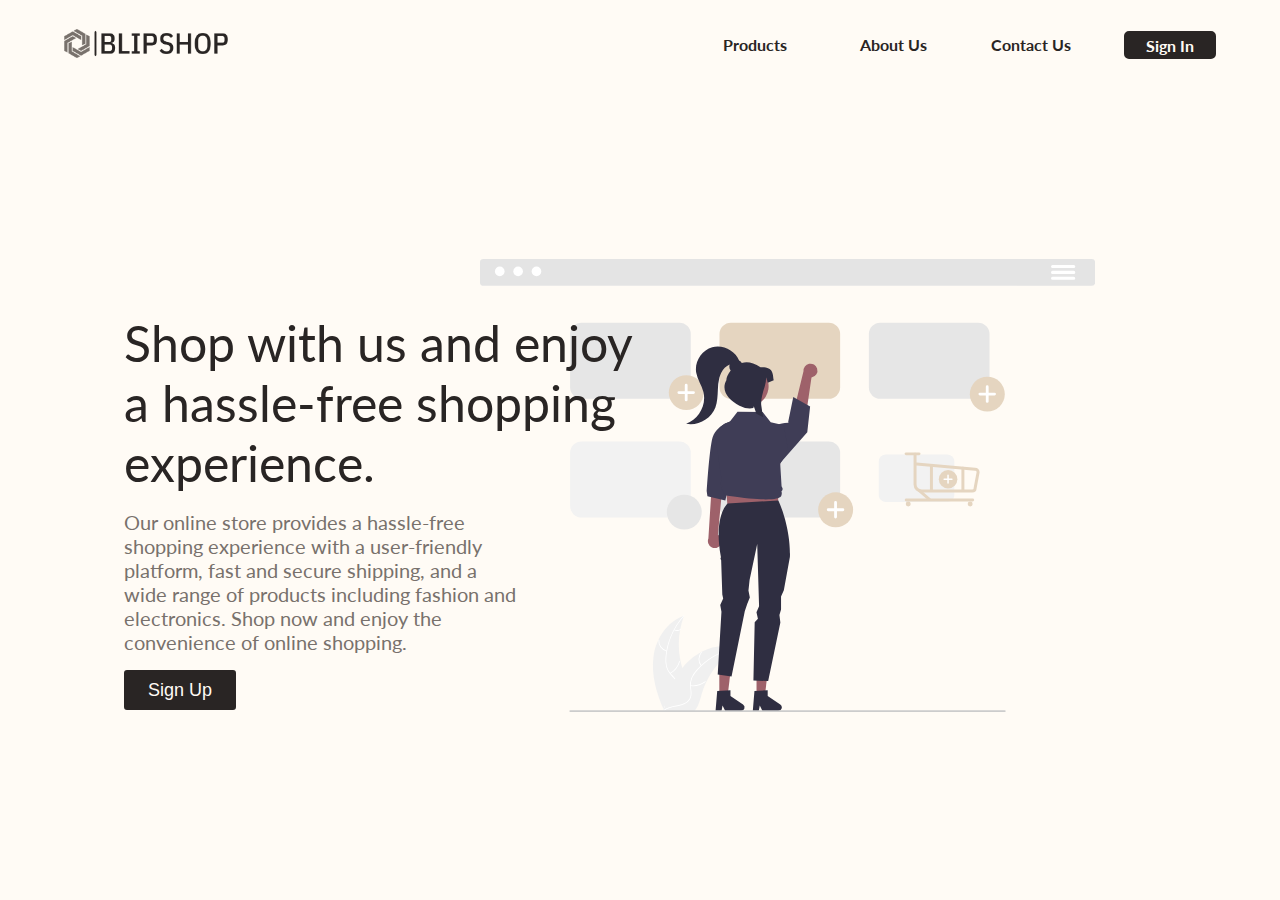
==== index.html @ b5371b64 "Update index.html" ====
<!DOCTYPE html>
<html lang="en">
<head>
    <meta charset="UTF-8">
    <meta http-equiv="X-UA-Compatible" content="IE=edge">
    <meta name="viewport" content="width=device-width, initial-scale=1.0">
    <link rel="stylesheet" href="style.css">
    <link rel="preconnect" href="https://fonts.googleapis.com">
    <link rel="preconnect" href="https://fonts.gstatic.com" crossorigin>
    <link href="https://fonts.googleapis.com/css2?family=Lato&display=swap" rel="stylesheet">
    <link rel="shortcut icon" href="Image/favicon.png" type="image/x-icon">
    <title>BlipShop</title>
</head>
<body>
    <svg class="bg-image" xmlns="http://www.w3.org/2000/svg" data-name="Layer 1" width="803.05238" height="591.37509" viewBox="0 0 803.05238 591.37509" xmlns:xlink="http://www.w3.org/1999/xlink"><path d="M997.07789,189.37527H202.92213a4.45318,4.45318,0,0,1-4.44832-4.44831v-26.1662a4.45318,4.45318,0,0,1,4.44832-4.44831H997.07789a4.45317,4.45317,0,0,1,4.4483,4.44831V184.927A4.45318,4.45318,0,0,1,997.07789,189.37527Z" transform="translate(-198.47381 -154.31245)" fill="#e4e4e4"/><circle id="a35e044f-57c7-4e60-ba2c-0b63f07d3a91" data-name="a7a88a4d-66b2-4c09-a29b-e65e87e57a01" cx="25.81549" cy="16.25512" r="6.3155" fill="#fff"/><circle id="b8ca9947-3ca9-4995-aa34-7c8526cbf832" data-name="ecd091ab-fa27-42b2-b94f-bd1073aab054" cx="49.78705" cy="16.25512" r="6.3155" fill="#fff"/><circle id="a31b64b8-966e-40be-99c3-e775622dac5b" data-name="a332723e-32dc-4e13-8ae5-d2643a7feb7f" cx="73.75972" cy="16.25512" r="6.3155" fill="#fff"/><path d="M973.59083,166.2207H945.9867a2.04475,2.04475,0,0,1,0-4.08949h27.60413a2.04475,2.04475,0,0,1,.00769,4.08949Z" transform="translate(-198.47381 -154.31245)" fill="#fff"/><path d="M973.59083,173.88852H945.9867a2.04475,2.04475,0,0,1,0-4.08949h27.60413a2.04475,2.04475,0,0,1,.00769,4.08949Z" transform="translate(-198.47381 -154.31245)" fill="#fff"/><path d="M973.59083,181.55634H945.9867a2.04475,2.04475,0,0,1,0-4.0895h27.60413a2.04475,2.04475,0,0,1,.00769,4.0895Z" transform="translate(-198.47381 -154.31245)" fill="#fff"/><path d="M424.91688,674.27641c2.92224-23.4981,17.48511-46.65063,39.89523-54.29754a109.09788,109.09788,0,0,0,.0054,74.90374c3.44358,9.31476,8.24353,19.31641,5.0044,28.70429-2.01535,5.84137-6.94565,10.31055-12.4567,13.105-5.51141,2.79443-11.6279,4.12634-17.66788,5.43158l-1.18869.98315C428.9203,721.45561,421.99464,697.77458,424.91688,674.27641Z" transform="translate(-198.47381 -154.31245)" fill="#f0f0f0"/><path d="M465.03449,620.4232a93.25009,93.25009,0,0,0-23.18185,52.4812,40.15631,40.15631,0,0,0,.45679,12.57361,23.03162,23.03162,0,0,0,5.72827,10.68256c2.58185,2.83667,5.5513,5.43933,7.39865,8.85425a14.10232,14.10232,0,0,1,.689,11.51263c-1.631,4.678-4.84564,8.491-8.11886,12.11054-3.63428,4.01879-7.47284,8.13549-9.0177,13.46337-.1872.64557-1.17789.31739-.991-.32721,2.68777-9.26959,11.68607-14.53485,15.97736-22.88385,2.00238-3.89581,2.84286-8.41864.96566-12.531-1.64154-3.59613-4.70135-6.28259-7.34039-9.1322a24.57672,24.57672,0,0,1-5.9902-10.23658,37.12347,37.12347,0,0,1-.93851-12.50964,90.469,90.469,0,0,1,6.60736-27.49286A94.90381,94.90381,0,0,1,464.344,619.64061c.44623-.4997,1.13385.28632.69055.78271Z" transform="translate(-198.47381 -154.31245)" fill="#fff"/><path d="M442.13355,666.58873A13.99051,13.99051,0,0,1,431.484,651.93315a.52227.52227,0,0,1,1.0426.05206,12.95492,12.95492,0,0,0,9.93414,13.61249C443.11408,665.753,442.78315,666.74315,442.13355,666.58873Z" transform="translate(-198.47381 -154.31245)" fill="#fff"/><path d="M446.53916,694.89464a26.96549,26.96549,0,0,0,12.04175-15.53015c.18945-.64484,1.18024-.3169.991.32721a28.04826,28.04826,0,0,1-12.56339,16.13507C446.42982,696.17,445.9636,695.23607,446.53916,694.89464Z" transform="translate(-198.47381 -154.31245)" fill="#fff"/><path d="M452.33448,637.95433a7.91916,7.91916,0,0,0,7.50482-.381c.57407-.35046,1.03971.584.46936.93213a8.87421,8.87421,0,0,1-8.30139.43988.53934.53934,0,0,1-.33191-.65912A.52444.52444,0,0,1,452.33448,637.95433Z" transform="translate(-198.47381 -154.31245)" fill="#fff"/><path d="M533.12128,661.94939c-.35223.229-.70446.458-1.05712.69586a104.2919,104.2919,0,0,0-13.335,10.411c-.326.29071-.652.59015-.969.88965a109.94776,109.94776,0,0,0-23.87842,32.68658,106.77244,106.77244,0,0,0-5.84863,15.13214c-2.15814,7.16095-3.92835,15.09687-8.20032,20.95423a18.31835,18.31835,0,0,1-1.427,1.76159H439.80021c-.08774-.044-.1759-.07928-.26407-.12335l-1.54141.0705c.06192-.273.132-.55493.194-.82794.03528-.15857.07913-.31708.11441-.47565.02624-.10571.05289-.21143.07052-.30829.00861-.03522.01764-.07043.02625-.09686.01764-.09687.04431-.185.06192-.27307q.58122-2.365,1.19778-4.72992c0-.00885,0-.00885.00861-.01764a156.9946,156.9946,0,0,1,13.212-34.686c.17633-.32586.35223-.66058.5462-.98651a101.88533,101.88533,0,0,1,9.15164-13.88147,90.0712,90.0712,0,0,1,5.99832-6.86145,74.90082,74.90082,0,0,1,18.74329-14.04c13.84637-7.31067,29.87671-10.11157,44.67444-5.64593C532.37254,661.71165,532.74284,661.8261,533.12128,661.94939Z" transform="translate(-198.47381 -154.31245)" fill="#f0f0f0"/><path d="M533.03452,662.43938A93.24986,93.24986,0,0,0,482.9278,690.3856a40.1569,40.1569,0,0,0-7.20544,10.31434,23.03161,23.03161,0,0,0-1.858,11.97827c.35357,3.81939,1.15756,7.68524.57657,11.52411a14.10252,14.10252,0,0,1-6.38129,9.607c-4.11878,2.75317-8.98114,3.86218-13.77384,4.7815-5.32138,1.02069-10.86477,1.99658-15.306,5.32049-.53812.40271-1.13157-.45581-.59427-.85791,7.727-5.783,18.08166-4.56946,26.53466-8.652,3.94434-1.905,7.33847-5.01019,8.31559-9.424.85443-3.85962.02877-7.84686-.36267-11.711a24.57678,24.57678,0,0,1,1.38028-11.77984,37.12469,37.12469,0,0,1,6.78231-10.55329,90.47,90.47,0,0,1,21.82822-17.97345,94.90373,94.90373,0,0,1,30.09042-11.56115c.65714-.13031.73294.91125.08011,1.04071Z" transform="translate(-198.47381 -154.31245)" fill="#fff"/><path d="M486.95457,685.512a13.99047,13.99047,0,0,1,.32061-18.1134c.44547-.50245,1.24717.16619.80109.66931a12.95487,12.95487,0,0,0-.26379,16.84985C488.24061,685.43517,487.38026,686.02647,486.95457,685.512Z" transform="translate(-198.47381 -154.31245)" fill="#fff"/><path d="M473.43006,710.76518a26.96573,26.96573,0,0,0,18.96488-5.15c.53952-.40082,1.13311.45758.59426.85791a28.04838,28.04838,0,0,1-19.74557,5.319C472.5749,711.7177,472.765,710.69127,473.43006,710.76518Z" transform="translate(-198.47381 -154.31245)" fill="#fff"/><path d="M512.3393,668.7907a7.91928,7.91928,0,0,0,6.22156,4.21423c.66934.06579.47855,1.09222-.18643,1.02685a8.87419,8.87419,0,0,1-6.893-4.64679.53933.53933,0,0,1,.13181-.72607.52444.52444,0,0,1,.7261.13184Z" transform="translate(-198.47381 -154.31245)" fill="#fff"/><path d="M458.76688,336.75688H331.0413a14.90431,14.90431,0,0,1-14.88721-14.88769V252.30374A14.90346,14.90346,0,0,1,331.0413,237.417H458.76688a14.90347,14.90347,0,0,1,14.88721,14.88672v69.56543A14.90431,14.90431,0,0,1,458.76688,336.75688Z" transform="translate(-198.47381 -154.31245)" fill="#e6e6e6"/><path d="M653.76688,336.75688H526.0413a14.90431,14.90431,0,0,1-14.88721-14.88769V252.30374A14.90346,14.90346,0,0,1,526.0413,237.417H653.76688a14.90345,14.90345,0,0,1,14.88721,14.88672v69.56543A14.90433,14.90433,0,0,1,653.76688,336.75688Z" transform="translate(-198.47381 -154.31245)" fill="#e5d5c0"/><path d="M848.76688,336.75688H721.0413a14.90431,14.90431,0,0,1-14.88721-14.88769V252.30374A14.90346,14.90346,0,0,1,721.0413,237.417H848.76688a14.90345,14.90345,0,0,1,14.88721,14.88672v69.56543A14.90433,14.90433,0,0,1,848.76688,336.75688Z" transform="translate(-198.47381 -154.31245)" fill="#e6e6e6"/><path d="M458.76688,491.75688H331.0413a14.90431,14.90431,0,0,1-14.88721-14.88769V407.30376A14.90349,14.90349,0,0,1,331.0413,392.417H458.76688a14.90348,14.90348,0,0,1,14.88721,14.88672v69.56543A14.90431,14.90431,0,0,1,458.76688,491.75688Z" transform="translate(-198.47381 -154.31245)" fill="#f2f2f2"/><path d="M653.76688,491.75688H526.0413a14.90431,14.90431,0,0,1-14.88721-14.88769V407.30376A14.90349,14.90349,0,0,1,526.0413,392.417H653.76688a14.90346,14.90346,0,0,1,14.88721,14.88672v69.56543A14.90433,14.90433,0,0,1,653.76688,491.75688Z" transform="translate(-198.47381 -154.31245)" fill="#e6e6e6"/><g id="e3e4f7c8-e232-44d3-85d4-7e764218aef0" data-name="aa405d94-515b-444f-88dd-2c52df39214d"><circle id="fcc64bf3-a6e1-406f-af2a-c5c9529d985b" data-name="ede3a9f0-5e02-4455-ac7e-751a5f8c3692" cx="464.31155" cy="327.43306" r="22.81223" fill="#e5d5c0"/><path id="a515bf60-7ad9-4961-925b-281b4504c434-116" data-name="ba039ca8-d148-45ed-9781-bacb7304e881" d="M672.25828,479.82985h-7.75611v-7.75613a1.82507,1.82507,0,0,0-1.82507-1.82511h0a1.82508,1.82508,0,0,0-1.82507,1.82511v7.75613h-7.75611a1.82507,1.82507,0,0,0-1.82507,1.8251h0a1.82508,1.82508,0,0,0,1.82507,1.82511h7.75617v7.75613a1.82507,1.82507,0,0,0,1.82507,1.8251h0a1.82508,1.82508,0,0,0,1.82508-1.82507V483.48h7.756a1.82508,1.82508,0,0,0,1.82507-1.82511h0a1.82507,1.82507,0,0,0-1.82507-1.8251h0Z" transform="translate(-198.47381 -154.31245)" fill="#fff"/></g><g id="e103fff6-fe82-4519-942e-bf1bf1b0aca3" data-name="bbf41f8a-587e-4352-8304-6d86282586e3"><circle id="add300b1-303e-47da-8a54-54886e1d1e76" data-name="e4c91425-bc08-43ed-9b2d-9a6452dd6ab0" cx="662.31155" cy="176.43306" r="22.81224" fill="#e5d5c0"/><path id="ac71a829-1528-4702-ba68-9cb7b8b12af7-117" data-name="b08e8960-896e-4763-a2dc-6c3da3e5d175" d="M870.25828,328.82985h-7.75611v-7.75613a1.82507,1.82507,0,0,0-1.82507-1.82511h0a1.82508,1.82508,0,0,0-1.82507,1.82511v7.75613h-7.75611a1.82507,1.82507,0,0,0-1.82507,1.8251h0a1.82508,1.82508,0,0,0,1.82507,1.82511h7.75617v7.75613a1.82507,1.82507,0,0,0,1.82507,1.8251h0a1.82508,1.82508,0,0,0,1.82508-1.82507V332.48h7.756a1.82508,1.82508,0,0,0,1.82507-1.82511h0a1.82507,1.82507,0,0,0-1.82507-1.8251h0Z" transform="translate(-198.47381 -154.31245)" fill="#fff"/></g><g id="eec1f109-4866-4d4c-80db-d160015753dd" data-name="b77ad267-181d-433f-b31f-af61e58bf4a6"><circle id="ad2802dd-75a3-400f-a980-dd7e255328e3" data-name="e8aef769-5476-47e9-8295-ae809767f9aa" cx="269.31155" cy="174.43306" r="22.81223" fill="#e5d5c0"/><path id="a152d324-d2c4-475a-92fe-001d0469b5e0-118" data-name="efbebd4e-dbd2-4103-8d2c-f0ca8346a3bf" d="M477.25828,326.82985h-7.75614v-7.75613a1.82509,1.82509,0,0,0-1.82507-1.82511h0a1.8251,1.8251,0,0,0-1.8251,1.82511h0v7.75613h-7.75614a1.8251,1.8251,0,0,0-1.8251,1.8251h0a1.8251,1.8251,0,0,0,1.82507,1.82511h7.75614v7.75613a1.82509,1.82509,0,0,0,1.8251,1.8251h0a1.82508,1.82508,0,0,0,1.8251-1.82507V330.48h7.75614a1.8251,1.8251,0,0,0,1.8251-1.82511h0a1.8251,1.8251,0,0,0-1.8251-1.8251h0Z" transform="translate(-198.47381 -154.31245)" fill="#fff"/></g><path d="M638.57566,297.23225a9.06978,9.06978,0,0,1-7.3208,11.82447l-10.54828,72.00079-17.303-8.451,17.40372-71.8703a9.11882,9.11882,0,0,1,17.76831-3.504Z" transform="translate(-198.47381 -154.31245)" fill="#9e616a"/><path d="M512.5893,527.83214a9.06961,9.06961,0,0,0-3.492-13.46173l7.11621-76.58634-14.90473,7.63986-4.654,73.80091a9.11882,9.11882,0,0,0,15.93442,8.6073Z" transform="translate(-198.47381 -154.31245)" fill="#9e616a"/><polygon points="324.298 334.784 388.259 332.324 391.949 265.903 318.148 265.903 324.298 334.784" fill="#9e616a"/><polygon points="312.427 569.355 323.357 569.354 328.556 527.197 312.425 527.197 312.427 569.355" fill="#9e616a"/><path d="M508.18961,718.27562l17.27774-1.03125v7.40253l16.42643,11.34466a4.6239,4.6239,0,0,1-2.62748,8.429H518.69651l-3.5455-7.32221-1.38434,7.32221h-7.75561Z" transform="translate(-198.47381 -154.31245)" fill="#2f2e41"/><polygon points="361.041 569.355 371.971 569.354 377.17 527.197 361.039 527.197 361.041 569.355" fill="#9e616a"/><path d="M521.88435,473.5041s-19.13755,15.45038-8.76307,70.62845c-1.5798.1883.20908,3.30231.20908,3.30231l1.497,44.95953,1.15683,5.1529-3.84607,8.31463,1.58551,9.034-4.888,81.9917,18.05719,2.33508L544.173,614.07915l3.2909-9.57257,3.3009-8.39075-1.78055-8.94769,1.46033-13.88788,9.96188-46.829,2.43869,81.21808-3.403,7.75378,1.89376,8.5116-4.219,4.51819-1.66748,75.98993,19.25439.90063,15.9311-76.60315-1.23529-9.77545,2.1195-7.22791V594.85387l3.63025-7.96808,7.914-43.44751s2.38742-33.95831-15.03183-73.91895Z" transform="translate(-198.47381 -154.31245)" fill="#2f2e41"/><path d="M529.68385,365.01326s-24.17157,4.78046-28.33655,25.39468-6.84455,67.26288-6.84455,67.26288l.91214,6.49622,23.38169,5.42178,14.92358-65.36273Z" transform="translate(-198.47381 -154.31245)" fill="#3f3d56"/><path d="M584.84711,371.97145s2.45014-3.43347,16.17112-3.963c.56491-.02179-.13456-1.14252-.13456-1.14252l6.59879-32.25272,21.9906,12.17527-3.7121,33.813L589.6254,421.70213Z" transform="translate(-198.47381 -154.31245)" fill="#3f3d56"/><path d="M571.13981,468.12233c-10.3526.00079-25.936-1.14172-49.39554-4.62451a7.165,7.165,0,0,1-6.01373-5.99893,5.42418,5.42418,0,0,1-.91135-6.16007l.02179-.04278-.53155-.6265a5.80077,5.80077,0,0,1-.38681-7.01147l-7.2652-51.97477a21.89569,21.89569,0,0,1,15.22772-24.02145l2.682-.83508,10.14248-13.26648.2.00232,32.5607.4335,10.56662,13.41824,17.08081,4.02756.04438.26,3.96609,22.914c2.06241,11.91773-2.66794,16.606-8.70578,27.0863l1.77213,29.43436.804,1.46082a3.95918,3.95918,0,0,1-.94793,4.96774,7.71178,7.71178,0,0,1,.10507,4.7724l-.41794,1.38065c.00079.0397-.11054.60083-1.01254,1.2857C589.09928,466.23891,584.4304,468.12233,571.13981,468.12233Z" transform="translate(-198.47381 -154.31245)" fill="#3f3d56"/><path d="M556.80378,718.27562l17.27774-1.03125v7.40253l16.42642,11.34466a4.6239,4.6239,0,0,1-2.62747,8.429H567.31068l-3.54551-7.32221-1.38433,7.32221h-7.75565Z" transform="translate(-198.47381 -154.31245)" fill="#2f2e41"/><circle cx="549.75371" cy="320.56323" r="25.52654" transform="matrix(0.16018, -0.98709, 0.98709, 0.16018, -53.20484, 657.55723)" fill="#9e616a"/><path d="M564.67988,295.61836c-9.35593-6.43451-17.59488-7.41464-24.36267-5.58966a8.89677,8.89677,0,0,0-3.55887-3.16012c-5.27838-13.30008-21.34168-21.28745-35.127-17.40467-13.87448,3.9079-23.44757,19.27674-20.83691,33.45273,1.61789,8.787,7.14792,16.39591,9.37222,25.04932,4.30573,16.75143-6.19781,35.94018-22.62927,41.34,15.55756,3.12384,32.68268-6.37912,38.264-21.23346,2.71084-7.215,2.87433-15.09237,3.219-22.79211a75.56441,75.56441,0,0,1,1.9426-15.783,33.72225,33.72225,0,0,1,2.51172-6.72034A22.99686,22.99686,0,0,1,524.4806,292.0992a8.778,8.778,0,0,0,1.28183,7.90252c-3.6485,4.57053-5.63455,9.51328-5.63455,12.47333-7.57935,13.8526,3.25924,25.75144,17.11218,33.3306a28.38088,28.38088,0,0,0,18.13275,3.16122l.57956-2.474.78522,2.22855,2.62121,7.47122q4.5358,2.19425,8.993,4.81055c-1.12893-5.30145-2.04214-10.59311-2.67059-15.767-.87006-7.04193,2.16293-17.52557,4.3508-23.90094a37.632,37.632,0,0,0,2.06033-12.2128v-.18173l2.13034,6.8428,7.75577-3.3085C580.53559,304.1989,581.97852,294.80348,564.67988,295.61836Z" transform="translate(-198.47381 -154.31245)" fill="#2f2e41"/><path d="M883.647,745.68755H316.353a1.19069,1.19069,0,0,1,0-2.38135H883.647a1.19069,1.19069,0,0,1,0,2.38135Z" transform="translate(-198.47381 -154.31245)" fill="#ccc"/><circle id="aeef577c-289f-4c95-850d-f6939249b5af" data-name="e4c91425-bc08-43ed-9b2d-9a6452dd6ab0" cx="266.70383" cy="330.43084" r="22.81224" fill="#e6e6e6"/><path d="M808.41264,471.63265H728.39982a9.33671,9.33671,0,0,1-9.326-9.3263V418.72756a9.33618,9.33618,0,0,1,9.326-9.3257h80.01282a9.33618,9.33618,0,0,1,9.326,9.32568v43.57879A9.33671,9.33671,0,0,1,808.41264,471.63265Z" transform="translate(-198.47381 -154.31245)" fill="#f2f2f2"/><g id="a3c861bb-19cc-462b-bc3a-1f29faec5e60" data-name="bc9af32e-f7cd-4c85-a4cc-5543d455b8de"><circle id="a24c8b8a-c30a-477e-8412-dbddb638fe0a" data-name="b56288f5-6382-4006-aaf1-aded98dde780" cx="611.11771" cy="287.50408" r="12.11453" fill="#e5d5c0"/><path id="ac585bde-7a48-4e1f-a3d4-d671a5b024fe-119" data-name="b9aaef6b-2cfc-46ac-8dc0-30fdc28925de" d="M814.62215,440.79921h-4.119v-4.11893a.96921.96921,0,0,0-.96923-.96923h0a.96924.96924,0,0,0-.96923.96921v4.119H804.4458a.96923.96923,0,0,0-.96923.96921v0h0a.96921.96921,0,0,0,.96923.96923h4.11894v4.11892a.96921.96921,0,0,0,.96923.96923h0a.96923.96923,0,0,0,.96923-.96921v-4.11894h4.119a.96924.96924,0,0,0,.96923-.96921v0h0a.96921.96921,0,0,0-.96923-.96923Z" transform="translate(-198.47381 -154.31245)" fill="#fff"/></g><path d="M841.01058,459.26566h-65.938a10.56776,10.56776,0,0,1-10.556-10.55565V409.35014a1.94477,1.94477,0,0,1,3.88953,0v10.54109l76.59074,6.96239a5.84107,5.84107,0,0,1,5.73742,5.83365,1.94624,1.94624,0,0,1-.03325.35831l-3.85977,20.58457A5.84079,5.84079,0,0,1,841.01058,459.26566Zm-72.60435-35.46909V448.71a6.674,6.674,0,0,0,6.66643,6.66612h65.938a1.94687,1.94687,0,0,0,1.94477-1.94476,1.94624,1.94624,0,0,1,.03325-.35831l3.85058-20.53587a1.9473,1.9473,0,0,0-1.93907-1.79472c-.05888,0-.11743-.00253-.176-.00824Z" transform="translate(-198.47381 -154.31245)" fill="#e5d5c0"/><circle cx="559.07752" cy="319.86304" r="3.24127" fill="#e5d5c0"/><circle cx="639.94379" cy="319.86304" r="3.24127" fill="#e5d5c0"/><path d="M841.65884,470.93421H754.95832a1.94476,1.94476,0,0,1,0-3.88952h86.70052a1.94476,1.94476,0,0,1,0,3.88952Z" transform="translate(-198.47381 -154.31245)" fill="#e5d5c0"/><path d="M771.6475,410.64665H754.79289a1.94477,1.94477,0,0,1,0-3.88953H771.6475a1.94477,1.94477,0,0,1,0,3.88953Z" transform="translate(-198.47381 -154.31245)" fill="#e5d5c0"/><path d="M785.16871,469.94411a1.93725,1.93725,0,0,1-1.26643-.46972l-12.78276-10.98486a1.94474,1.94474,0,1,1,2.53475-2.95009L786.437,466.52431a1.94476,1.94476,0,0,1-1.26832,3.41978Z" transform="translate(-198.47381 -154.31245)" fill="#e5d5c0"/><path d="M787.86214,458.07106a1.94464,1.94464,0,0,1-1.94476-1.94453V424.9082a1.94476,1.94476,0,0,1,3.88952,0v31.2181a1.94463,1.94463,0,0,1-1.94451,1.94476Z" transform="translate(-198.47381 -154.31245)" fill="#e5d5c0"/><path d="M828.94353,458.07106a1.94464,1.94464,0,0,1-1.94477-1.94455V427.50124a1.94477,1.94477,0,0,1,3.88953,0v28.62508a1.94464,1.94464,0,0,1-1.94456,1.94474Z" transform="translate(-198.47381 -154.31245)" fill="#e5d5c0"/></svg>
    <div class="container">
        <nav class="navbar">
            <div class="a-image">
                <a href="index.html" class="logo">
                <img src="Image/Logo.png" alt="Logo">
            </a>
            </div>
            <div class="a-elements">
                <a href="" class="products">
                    <div class="products-one">Products</div>
                    <div class="products-two">Products</div>
                </a>
                <a href="aboutUs.html" class="AboutUs">
                    <div class="aboutUs-one">About Us</div>
                    <div class="aboutUs-two">About Us</div>
                </a>
                <a href="../ContactUsPage/ContactUs.html" class="contactUs">
                    <div class="contactUs-one">Contact Us</div>
                    <div class="contactUs-two">Contact Us</div>
                </a>
                <a href="" class="signIn">Sign In</a>
            </div>
            
        </nav>
        <div class="text-button">
            <h1 class="principal-text">Shop with us and enjoy a hassle-free shopping experience.</h1>
            <h2 class="secondary-text">Our online store provides a hassle-free shopping experience with a user-friendly platform, fast and secure shipping, and a wide range of products including fashion and electronics. Shop now and enjoy the convenience of online shopping.</h2>
            <button type="button" class="signUp-button">Sign Up</button>
        </div>
    </div>

    <script src="main.js"></script>
</body>
</html>
---- style.css ----
:root{
    --primary-color: #292524;
    --secondary-color: #78716C;
    --neutral-color: #FFFBF5;
}

a{
    all: unset;
    cursor: pointer;
}

body{
    background-color: var(--neutral-color);
    display: flex;
    justify-content: center;
    align-items: center;
    height: 100vh;
    margin: 0;
    font-family: 'Lato', sans-serif;
    overflow-x: hidden;
}

.bg-image{
    position: absolute;
    width: 615.15px;
    height: 453px;
    left: calc(50% - 655px/2 + 290.5px);
    top: calc(50% - 482.35px/2 + 50.17px);
}

.container{
    width: 90%;
    height: 100%;
    /* background-color: red; */
}

.navbar{
    width: 100%;
    height: 10%;
    /* background-color: green; */
    display: flex;
    justify-content: center;
    align-items: center;
    color: var(--primary-color);
    font-weight: bold;
}

.a-image{
    /* background-color: cadetblue; */
    width: 50%;
}

.logo img{
    width: 164px;
    height: 29.36px;
}

.a-elements{
    display: flex;
    justify-content: end;
    align-items: center;
    /* background-color: black; */
    width: 50%;
    gap: 3rem;
    text-align: center;
}

.signIn{
    background-color: var(--primary-color);
    color: var(--neutral-color);
    min-width: 5.5rem;
    height: 1.5rem;
    display: grid;
    place-items: center;
    border-radius: 5px;
    transition: .5s;
    border: 2px solid var(--primary-color);
    animation: app 1s;

}
.signIn:hover{
    background-color: var(--neutral-color);
    color: var(--primary-color);
    border: 2px solid var(--primary-color);
}

.products{
    animation: app .5s;
}
.AboutUs{
    animation: app .7s;
}
.contactUs{
    animation: app .9s;
}
@keyframes app{
    0%{
        transform: translateY(80%);
        opacity: 0;
    }
    100%{
        transform: translateY(0%);
        opacity: 1;
    } 
}

.products, 
.AboutUs, 
.contactUs{
    height: 20px;
    min-width: 90px;
    transition: transform .5s;
    cursor: pointer;
    overflow: hidden;
    /* background-color: aqua; */
}
  
.products-one, 
.products-two, 
.aboutUs-one, 
.aboutUs-two, 
.contactUs-one, 
.contactUs-two{
    transition: transform .5s;
}
  
.products:hover .products-one, 
.products:hover .products-two , 
.AboutUs:hover .aboutUs-one, 
.AboutUs:hover .aboutUs-two , 
.contactUs:hover .contactUs-one, 
.contactUs:hover .contactUs-two{
    transform: translatey(-100%);
}

.text-button{
    /* background-color: pink; */
    width: 100%;
    height: 90%;
    z-index: 100;
    display: flex;
    justify-content: center;
    flex-direction: column;
    
}

.principal-text::selection, .secondary-text::selection{
    text-decoration: underline;
    text-decoration-color: var(--primary-color);
      
}

.principal-text, .secondary-text, .signUp-button{
    margin-left: 60px;
}

.principal-text{
    width: 33rem;
    font-size: clamp(1.875rem, 1.4923rem + 2.0408vw, 3.125rem);
    font-weight: 400;
    color: var(--primary-color);
    z-index: 100;
    animation: principal-text-animation 1.5s;
    margin-bottom: 0;
}
@keyframes principal-text-animation{
    0%{
        transform: translateX(-20%);
        opacity: 0;
    }
    100%{
        transform: translateX(0%);
        opacity: 1;
    }
}

.secondary-text{
    /* background-color: pink; */
    width: 25rem;
    color: var(--secondary-color);
    font-size: 20px;
    font-weight: 400;
    animation: secondary-text-animation 1.5s;
    /* margin-bottom: 50px; */
}
@keyframes secondary-text-animation{
    0%{
        transform: translateX(20%);
        opacity: 0;
    }
    100%{
        transform: translateX(0%);
        opacity: 1;
    }   
}

.signUp-button{
    background-color: var(--primary-color);
    color: var(--neutral-color);
    width: 7rem;
    height: 2.5rem;
    display: grid;
    place-items: center;
    border-radius: 3px;
    transition: transform .3s, background-color .3s, color .3s, border .3s;
    border: 2px solid var(--primary-color);
    font-size: 18px;
    animation: app 1s;
    cursor: pointer;
}

.signUp-button:hover{
    background-color: var(--neutral-color);
    color: var(--primary-color);
    border: 2px solid var(--primary-color);
    transform: scale(.95);
}

.signUp-button:active{
    transform: scale(1.01);
}

@media screen and (max-width:1280px) {
    .bg-image{
        transform: translateX(-20%);
    } 
}

@media screen and (max-width:1103px) {
    .bg-image{
        display: none;
    } 
}

@media screen and (max-width:860px) {
    .a-elements{
        /* flex-direction: column;
        justify-content: center;
        align-items: end; */
        gap: 1rem;
    }   
}

@media screen and (max-width:670px) {
    .navbar{
        height: 25%;
    }

    .a-image{
        align-self: flex-start;
    }

    .a-elements{
        flex-direction: column-reverse;
        align-items: end;
        align-self: flex-start;
    }

    .text-button{
        height: 75%;
    }

    .principal-text, .secondary-text, .signUp-button{
        margin-left: 0px;
    }

    .principal-text{
        width: 25rem;
    }
}

@media screen and (max-width:415px){
    .text-button{
        align-items: flex-start;
        gap: 4px;
    }
    .principal-text{
        width: 15rem;
    }

    .secondary-text{
        width: 15rem;
        margin: 0;
    }
}

@media screen and (max-width:285px){
    .products, 
    .AboutUs, 
    .contactUs{
        min-width: 50px;
    }

    .signIn{
        min-width: 4rem;
    }
}
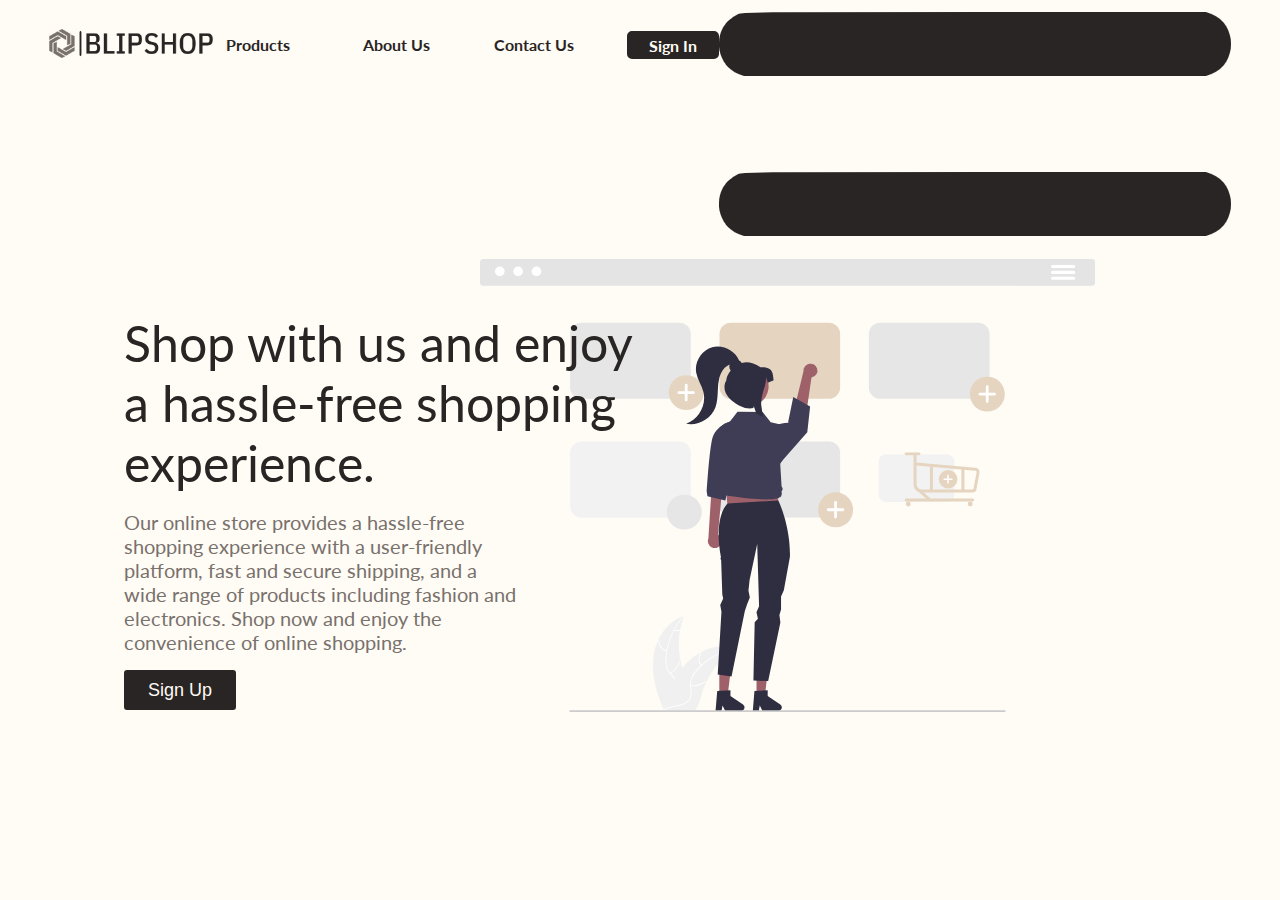
==== commit 84d93999: "Update index.html" ====
--- a/index.html
+++ b/index.html
@@ -25,15 +25,18 @@
                     <div class="products-one">Products</div>
                     <div class="products-two">Products</div>
                 </a>
-                <a href="aboutUs.html" class="AboutUs">
+                <a href="AboutUSPage/aboutUs.html" class="AboutUs">
                     <div class="aboutUs-one">About Us</div>
                     <div class="aboutUs-two">About Us</div>
                 </a>
-                <a href="../ContactUsPage/ContactUs.html" class="contactUs">
+                <a href="ContactUsPage/ContactUs.html" class="contactUs">
                     <div class="contactUs-one">Contact Us</div>
                     <div class="contactUs-two">Contact Us</div>
                 </a>
                 <a href="" class="signIn">Sign In</a>
+            </div>
+            <div class="menu-bar">
+                <img src="Image/menu.png" alt="">
             </div>
             
         </nav>
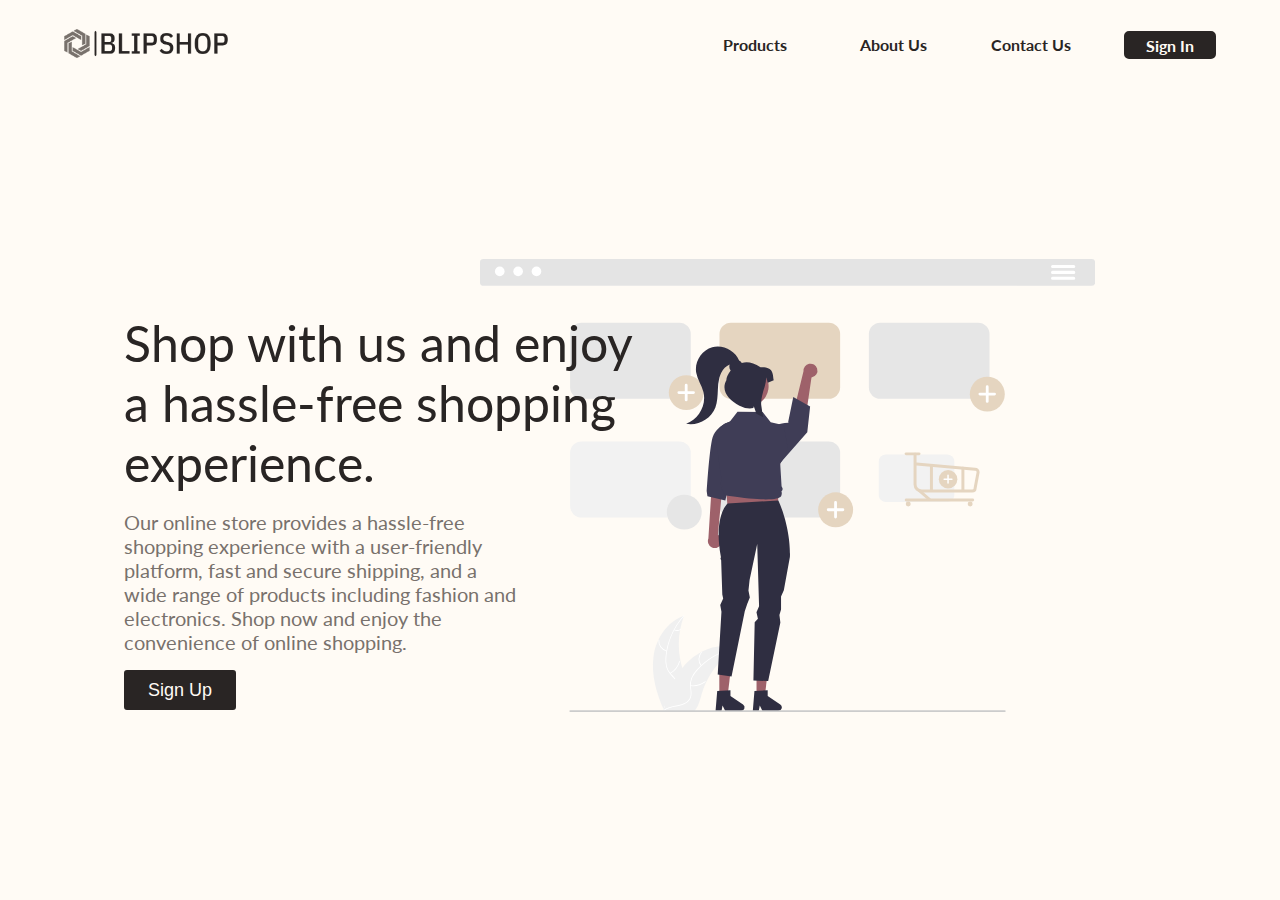
==== commit 530491e6: "Update index.html" ====
--- a/index.html
+++ b/index.html
@@ -36,7 +36,7 @@
                 <a href="" class="signIn">Sign In</a>
             </div>
             <div class="menu-bar">
-                <img src="Image/menu.png" alt="">
+                <img src="Image/menu.png" alt="menu icon">
             </div>
             
         </nav>
--- a/style.css
+++ b/style.css
@@ -131,6 +131,10 @@
 .contactUs:hover .contactUs-one, 
 .contactUs:hover .contactUs-two{
     transform: translatey(-100%);
+}
+
+.menu-bar{
+    display: none;
 }
 
 .text-button{
@@ -234,26 +238,42 @@
 
 @media screen and (max-width:860px) {
     .a-elements{
-        /* flex-direction: column;
-        justify-content: center;
-        align-items: end; */
         gap: 1rem;
     }   
 }
 
 @media screen and (max-width:670px) {
     .navbar{
-        height: 25%;
+        justify-content: space-between;
     }
 
     .a-image{
-        align-self: flex-start;
+        align-self: center;
+    }
+
+    .menu-bar{
+        display: flex;
+        justify-content: center;
+        width: 15%;
+        cursor: pointer;
+        transition: transform .3s;
+    }
+
+    .menu-bar:hover{
+        transform: scale(1.07);
+    }
+
+    .menu-bar:active{
+        transform: scale(.95);
+    }
+
+    .menu-bar img{
+        width: 30px;
+        aspect-ratio: 1/1;
     }
 
     .a-elements{
-        flex-direction: column-reverse;
-        align-items: end;
-        align-self: flex-start;
+        display: none;
     }
 
     .text-button{
@@ -283,15 +303,3 @@
         margin: 0;
     }
 }
-
-@media screen and (max-width:285px){
-    .products, 
-    .AboutUs, 
-    .contactUs{
-        min-width: 50px;
-    }
-
-    .signIn{
-        min-width: 4rem;
-    }
-}
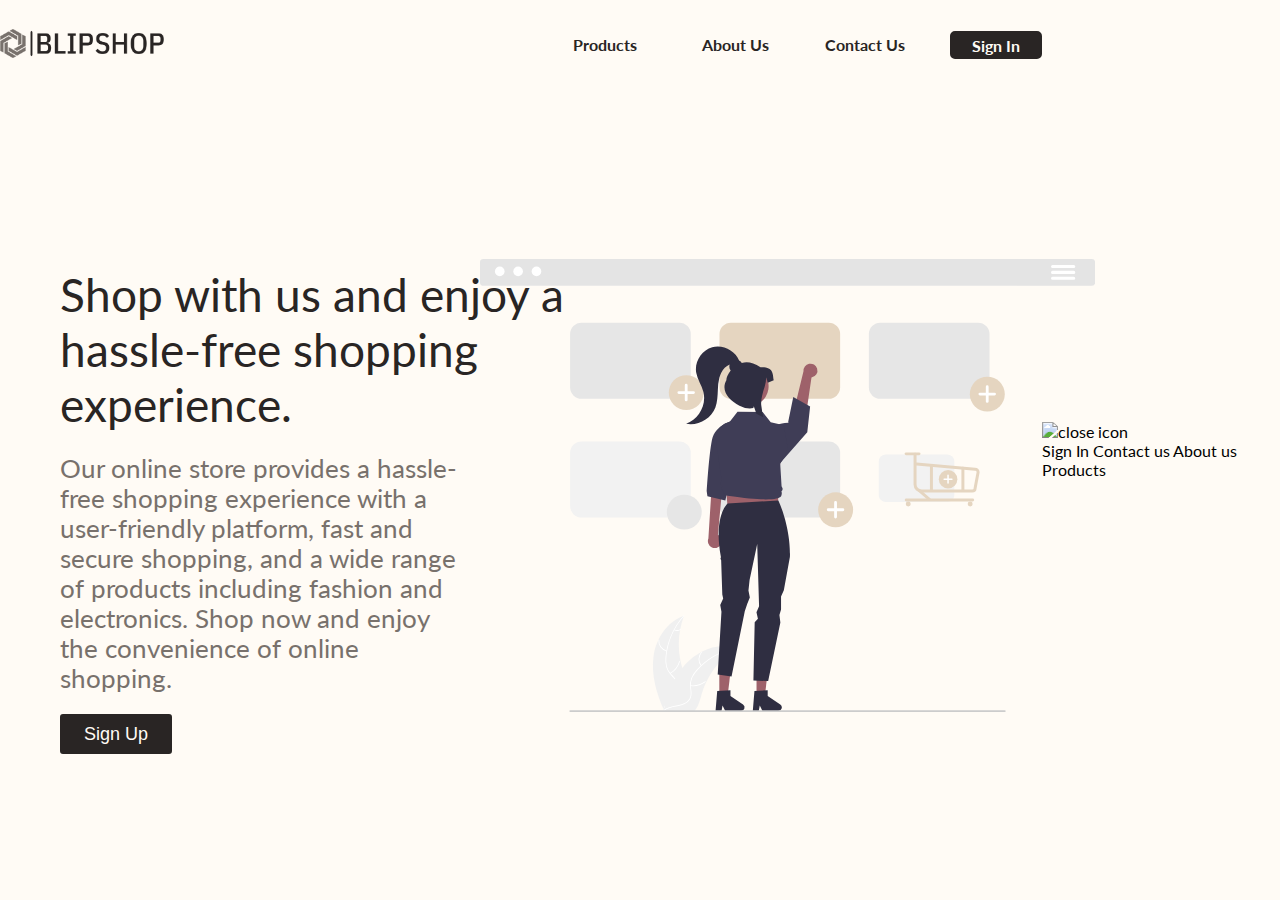
==== commit 8c0cfd3b: "Update index.html" ====
--- a/index.html
+++ b/index.html
@@ -42,9 +42,21 @@
         </nav>
         <div class="text-button">
             <h1 class="principal-text">Shop with us and enjoy a hassle-free shopping experience.</h1>
-            <h2 class="secondary-text">Our online store provides a hassle-free shopping experience with a user-friendly platform, fast and secure shipping, and a wide range of products including fashion and electronics. Shop now and enjoy the convenience of online shopping.</h2>
+            <h2 class="secondary-text">Our online store provides a hassle-free shopping experience with a user-friendly platform, fast and secure shopping, and a wide range of products including fashion and electronics. Shop now and enjoy the convenience of online shopping.</h2>
             <button type="button" class="signUp-button">Sign Up</button>
         </div>
+    </div>
+    <div class="mobileMenu">
+        <div class="close">
+            <img src="Image/close.png" alt="close icon">
+        </div>
+        <div class="mobile-a-elements">
+            <a href="" class="mobileSignIn">Sign In</a>
+        <a href="ContactUsPage/ContactUs.html" class="mobileContactUs">Contact us</a>
+        <a href="AboutUSPage/aboutUs.html" class="mobileAboutUs">About us</a>
+        <a href="" class="mobileProducts">Products</a>
+        </div>
+        
     </div>
 
     <script src="main.js"></script>
--- a/style.css
+++ b/style.css
@@ -17,7 +17,7 @@
     height: 100vh;
     margin: 0;
     font-family: 'Lato', sans-serif;
-    overflow-x: hidden;
+    overflow: hidden;
 }
 
 .bg-image{
@@ -35,11 +35,9 @@
 }
 
 .navbar{
-    width: 100%;
     height: 10%;
     /* background-color: green; */
     display: flex;
-    justify-content: center;
     align-items: center;
     color: var(--primary-color);
     font-weight: bold;
@@ -61,7 +59,7 @@
     align-items: center;
     /* background-color: black; */
     width: 50%;
-    gap: 3rem;
+    gap: 40px;
     text-align: center;
 }
 
@@ -141,7 +139,6 @@
     /* background-color: pink; */
     width: 100%;
     height: 90%;
-    z-index: 100;
     display: flex;
     justify-content: center;
     flex-direction: column;
@@ -160,7 +157,7 @@
 
 .principal-text{
     width: 33rem;
-    font-size: clamp(1.875rem, 1.4923rem + 2.0408vw, 3.125rem);
+    font-size: 3.6vw;
     font-weight: 400;
     color: var(--primary-color);
     z-index: 100;
@@ -182,10 +179,10 @@
     /* background-color: pink; */
     width: 25rem;
     color: var(--secondary-color);
-    font-size: 20px;
+    font-size: 1.7vw;
     font-weight: 400;
     animation: secondary-text-animation 1.5s;
-    /* margin-bottom: 50px; */
+    z-index: 100;
 }
 @keyframes secondary-text-animation{
     0%{
@@ -203,8 +200,6 @@
     color: var(--neutral-color);
     width: 7rem;
     height: 2.5rem;
-    display: grid;
-    place-items: center;
     border-radius: 3px;
     transition: transform .3s, background-color .3s, color .3s, border .3s;
     border: 2px solid var(--primary-color);
@@ -228,6 +223,10 @@
     .bg-image{
         transform: translateX(-20%);
     } 
+
+    .secondary-text{
+        font-size: 2vw;
+    }
 }
 
 @media screen and (max-width:1103px) {
@@ -238,8 +237,16 @@
 
 @media screen and (max-width:860px) {
     .a-elements{
-        gap: 1rem;
+        gap: 20px;
     }   
+
+    .principal-text{
+        font-size: 5vw;
+    }
+
+    .secondary-text{
+        font-size: 2.5vw;
+    }
 }
 
 @media screen and (max-width:670px) {
@@ -276,30 +283,32 @@
         display: none;
     }
 
-    .text-button{
-        height: 75%;
-    }
-
     .principal-text, .secondary-text, .signUp-button{
         margin-left: 0px;
     }
 
     .principal-text{
         width: 25rem;
+        font-size: 8vw;
+    }
+
+    .secondary-text{
+        font-size: 3.7vw;
     }
 }
 
 @media screen and (max-width:415px){
     .text-button{
-        align-items: flex-start;
-        gap: 4px;
+        gap: 15px;
     }
     .principal-text{
         width: 15rem;
+        
     }
 
     .secondary-text{
         width: 15rem;
         margin: 0;
-    }
-}
+        font-size: 5vw;
+    }
+}
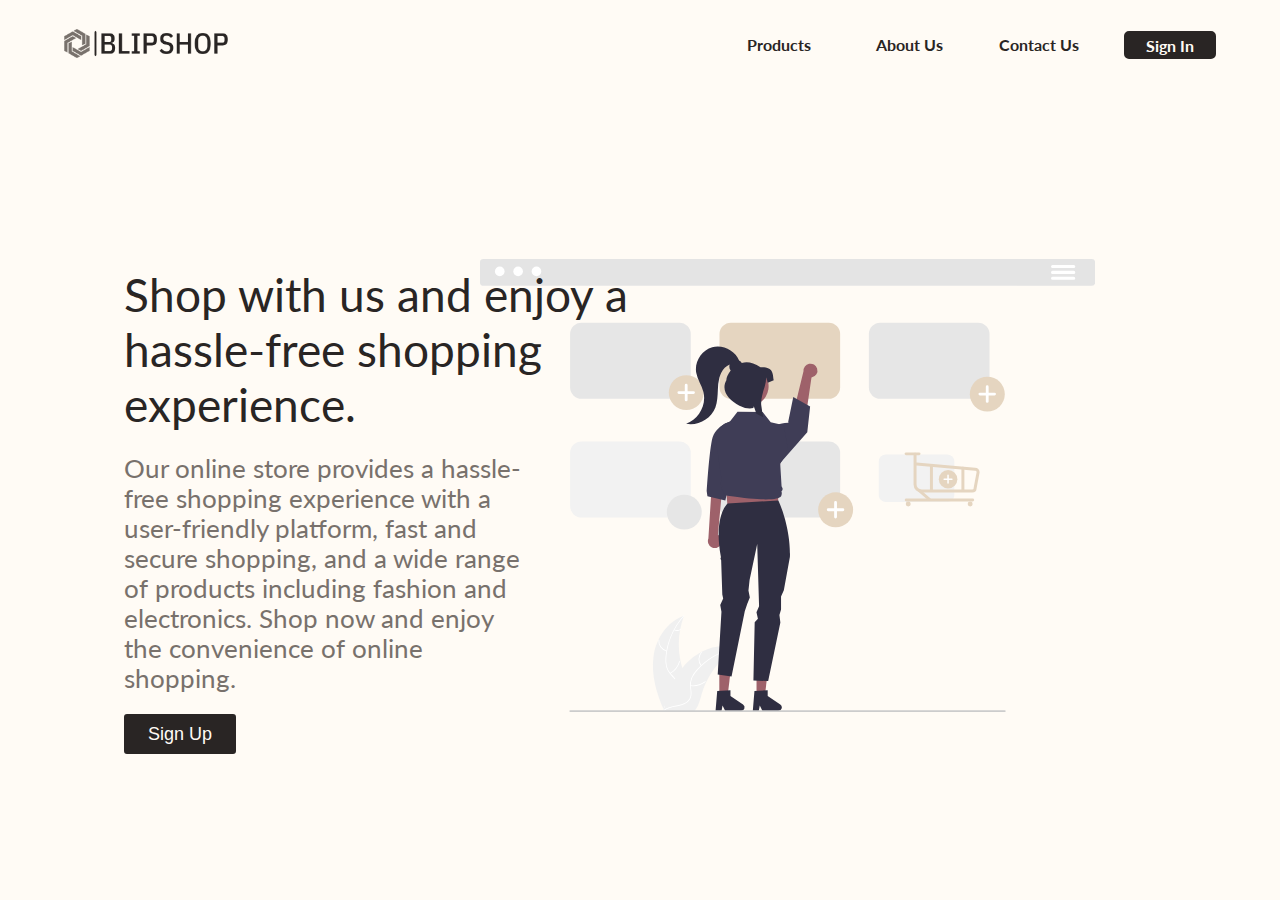
==== commit 536e991f: "Update index.html" ====
--- a/index.html
+++ b/index.html
@@ -9,7 +9,7 @@
     <link rel="preconnect" href="https://fonts.gstatic.com" crossorigin>
     <link href="https://fonts.googleapis.com/css2?family=Lato&display=swap" rel="stylesheet">
     <link rel="shortcut icon" href="Image/favicon.png" type="image/x-icon">
-    <title>BlipShop</title>
+    <title>BlipShop </title>
 </head>
 <body>
     <svg class="bg-image" xmlns="http://www.w3.org/2000/svg" data-name="Layer 1" width="803.05238" height="591.37509" viewBox="0 0 803.05238 591.37509" xmlns:xlink="http://www.w3.org/1999/xlink"><path d="M997.07789,189.37527H202.92213a4.45318,4.45318,0,0,1-4.44832-4.44831v-26.1662a4.45318,4.45318,0,0,1,4.44832-4.44831H997.07789a4.45317,4.45317,0,0,1,4.4483,4.44831V184.927A4.45318,4.45318,0,0,1,997.07789,189.37527Z" transform="translate(-198.47381 -154.31245)" fill="#e4e4e4"/><circle id="a35e044f-57c7-4e60-ba2c-0b63f07d3a91" data-name="a7a88a4d-66b2-4c09-a29b-e65e87e57a01" cx="25.81549" cy="16.25512" r="6.3155" fill="#fff"/><circle id="b8ca9947-3ca9-4995-aa34-7c8526cbf832" data-name="ecd091ab-fa27-42b2-b94f-bd1073aab054" cx="49.78705" cy="16.25512" r="6.3155" fill="#fff"/><circle id="a31b64b8-966e-40be-99c3-e775622dac5b" data-name="a332723e-32dc-4e13-8ae5-d2643a7feb7f" cx="73.75972" cy="16.25512" r="6.3155" fill="#fff"/><path d="M973.59083,166.2207H945.9867a2.04475,2.04475,0,0,1,0-4.08949h27.60413a2.04475,2.04475,0,0,1,.00769,4.08949Z" transform="translate(-198.47381 -154.31245)" fill="#fff"/><path d="M973.59083,173.88852H945.9867a2.04475,2.04475,0,0,1,0-4.08949h27.60413a2.04475,2.04475,0,0,1,.00769,4.08949Z" transform="translate(-198.47381 -154.31245)" fill="#fff"/><path d="M973.59083,181.55634H945.9867a2.04475,2.04475,0,0,1,0-4.0895h27.60413a2.04475,2.04475,0,0,1,.00769,4.0895Z" transform="translate(-198.47381 -154.31245)" fill="#fff"/><path d="M424.91688,674.27641c2.92224-23.4981,17.48511-46.65063,39.89523-54.29754a109.09788,109.09788,0,0,0,.0054,74.90374c3.44358,9.31476,8.24353,19.31641,5.0044,28.70429-2.01535,5.84137-6.94565,10.31055-12.4567,13.105-5.51141,2.79443-11.6279,4.12634-17.66788,5.43158l-1.18869.98315C428.9203,721.45561,421.99464,697.77458,424.91688,674.27641Z" transform="translate(-198.47381 -154.31245)" fill="#f0f0f0"/><path d="M465.03449,620.4232a93.25009,93.25009,0,0,0-23.18185,52.4812,40.15631,40.15631,0,0,0,.45679,12.57361,23.03162,23.03162,0,0,0,5.72827,10.68256c2.58185,2.83667,5.5513,5.43933,7.39865,8.85425a14.10232,14.10232,0,0,1,.689,11.51263c-1.631,4.678-4.84564,8.491-8.11886,12.11054-3.63428,4.01879-7.47284,8.13549-9.0177,13.46337-.1872.64557-1.17789.31739-.991-.32721,2.68777-9.26959,11.68607-14.53485,15.97736-22.88385,2.00238-3.89581,2.84286-8.41864.96566-12.531-1.64154-3.59613-4.70135-6.28259-7.34039-9.1322a24.57672,24.57672,0,0,1-5.9902-10.23658,37.12347,37.12347,0,0,1-.93851-12.50964,90.469,90.469,0,0,1,6.60736-27.49286A94.90381,94.90381,0,0,1,464.344,619.64061c.44623-.4997,1.13385.28632.69055.78271Z" transform="translate(-198.47381 -154.31245)" fill="#fff"/><path d="M442.13355,666.58873A13.99051,13.99051,0,0,1,431.484,651.93315a.52227.52227,0,0,1,1.0426.05206,12.95492,12.95492,0,0,0,9.93414,13.61249C443.11408,665.753,442.78315,666.74315,442.13355,666.58873Z" transform="translate(-198.47381 -154.31245)" fill="#fff"/><path d="M446.53916,694.89464a26.96549,26.96549,0,0,0,12.04175-15.53015c.18945-.64484,1.18024-.3169.991.32721a28.04826,28.04826,0,0,1-12.56339,16.13507C446.42982,696.17,445.9636,695.23607,446.53916,694.89464Z" transform="translate(-198.47381 -154.31245)" fill="#fff"/><path d="M452.33448,637.95433a7.91916,7.91916,0,0,0,7.50482-.381c.57407-.35046,1.03971.584.46936.93213a8.87421,8.87421,0,0,1-8.30139.43988.53934.53934,0,0,1-.33191-.65912A.52444.52444,0,0,1,452.33448,637.95433Z" transform="translate(-198.47381 -154.31245)" fill="#fff"/><path d="M533.12128,661.94939c-.35223.229-.70446.458-1.05712.69586a104.2919,104.2919,0,0,0-13.335,10.411c-.326.29071-.652.59015-.969.88965a109.94776,109.94776,0,0,0-23.87842,32.68658,106.77244,106.77244,0,0,0-5.84863,15.13214c-2.15814,7.16095-3.92835,15.09687-8.20032,20.95423a18.31835,18.31835,0,0,1-1.427,1.76159H439.80021c-.08774-.044-.1759-.07928-.26407-.12335l-1.54141.0705c.06192-.273.132-.55493.194-.82794.03528-.15857.07913-.31708.11441-.47565.02624-.10571.05289-.21143.07052-.30829.00861-.03522.01764-.07043.02625-.09686.01764-.09687.04431-.185.06192-.27307q.58122-2.365,1.19778-4.72992c0-.00885,0-.00885.00861-.01764a156.9946,156.9946,0,0,1,13.212-34.686c.17633-.32586.35223-.66058.5462-.98651a101.88533,101.88533,0,0,1,9.15164-13.88147,90.0712,90.0712,0,0,1,5.99832-6.86145,74.90082,74.90082,0,0,1,18.74329-14.04c13.84637-7.31067,29.87671-10.11157,44.67444-5.64593C532.37254,661.71165,532.74284,661.8261,533.12128,661.94939Z" transform="translate(-198.47381 -154.31245)" fill="#f0f0f0"/><path d="M533.03452,662.43938A93.24986,93.24986,0,0,0,482.9278,690.3856a40.1569,40.1569,0,0,0-7.20544,10.31434,23.03161,23.03161,0,0,0-1.858,11.97827c.35357,3.81939,1.15756,7.68524.57657,11.52411a14.10252,14.10252,0,0,1-6.38129,9.607c-4.11878,2.75317-8.98114,3.86218-13.77384,4.7815-5.32138,1.02069-10.86477,1.99658-15.306,5.32049-.53812.40271-1.13157-.45581-.59427-.85791,7.727-5.783,18.08166-4.56946,26.53466-8.652,3.94434-1.905,7.33847-5.01019,8.31559-9.424.85443-3.85962.02877-7.84686-.36267-11.711a24.57678,24.57678,0,0,1,1.38028-11.77984,37.12469,37.12469,0,0,1,6.78231-10.55329,90.47,90.47,0,0,1,21.82822-17.97345,94.90373,94.90373,0,0,1,30.09042-11.56115c.65714-.13031.73294.91125.08011,1.04071Z" transform="translate(-198.47381 -154.31245)" fill="#fff"/><path d="M486.95457,685.512a13.99047,13.99047,0,0,1,.32061-18.1134c.44547-.50245,1.24717.16619.80109.66931a12.95487,12.95487,0,0,0-.26379,16.84985C488.24061,685.43517,487.38026,686.02647,486.95457,685.512Z" transform="translate(-198.47381 -154.31245)" fill="#fff"/><path d="M473.43006,710.76518a26.96573,26.96573,0,0,0,18.96488-5.15c.53952-.40082,1.13311.45758.59426.85791a28.04838,28.04838,0,0,1-19.74557,5.319C472.5749,711.7177,472.765,710.69127,473.43006,710.76518Z" transform="translate(-198.47381 -154.31245)" fill="#fff"/><path d="M512.3393,668.7907a7.91928,7.91928,0,0,0,6.22156,4.21423c.66934.06579.47855,1.09222-.18643,1.02685a8.87419,8.87419,0,0,1-6.893-4.64679.53933.53933,0,0,1,.13181-.72607.52444.52444,0,0,1,.7261.13184Z" transform="translate(-198.47381 -154.31245)" fill="#fff"/><path d="M458.76688,336.75688H331.0413a14.90431,14.90431,0,0,1-14.88721-14.88769V252.30374A14.90346,14.90346,0,0,1,331.0413,237.417H458.76688a14.90347,14.90347,0,0,1,14.88721,14.88672v69.56543A14.90431,14.90431,0,0,1,458.76688,336.75688Z" transform="translate(-198.47381 -154.31245)" fill="#e6e6e6"/><path d="M653.76688,336.75688H526.0413a14.90431,14.90431,0,0,1-14.88721-14.88769V252.30374A14.90346,14.90346,0,0,1,526.0413,237.417H653.76688a14.90345,14.90345,0,0,1,14.88721,14.88672v69.56543A14.90433,14.90433,0,0,1,653.76688,336.75688Z" transform="translate(-198.47381 -154.31245)" fill="#e5d5c0"/><path d="M848.76688,336.75688H721.0413a14.90431,14.90431,0,0,1-14.88721-14.88769V252.30374A14.90346,14.90346,0,0,1,721.0413,237.417H848.76688a14.90345,14.90345,0,0,1,14.88721,14.88672v69.56543A14.90433,14.90433,0,0,1,848.76688,336.75688Z" transform="translate(-198.47381 -154.31245)" fill="#e6e6e6"/><path d="M458.76688,491.75688H331.0413a14.90431,14.90431,0,0,1-14.88721-14.88769V407.30376A14.90349,14.90349,0,0,1,331.0413,392.417H458.76688a14.90348,14.90348,0,0,1,14.88721,14.88672v69.56543A14.90431,14.90431,0,0,1,458.76688,491.75688Z" transform="translate(-198.47381 -154.31245)" fill="#f2f2f2"/><path d="M653.76688,491.75688H526.0413a14.90431,14.90431,0,0,1-14.88721-14.88769V407.30376A14.90349,14.90349,0,0,1,526.0413,392.417H653.76688a14.90346,14.90346,0,0,1,14.88721,14.88672v69.56543A14.90433,14.90433,0,0,1,653.76688,491.75688Z" transform="translate(-198.47381 -154.31245)" fill="#e6e6e6"/><g id="e3e4f7c8-e232-44d3-85d4-7e764218aef0" data-name="aa405d94-515b-444f-88dd-2c52df39214d"><circle id="fcc64bf3-a6e1-406f-af2a-c5c9529d985b" data-name="ede3a9f0-5e02-4455-ac7e-751a5f8c3692" cx="464.31155" cy="327.43306" r="22.81223" fill="#e5d5c0"/><path id="a515bf60-7ad9-4961-925b-281b4504c434-116" data-name="ba039ca8-d148-45ed-9781-bacb7304e881" d="M672.25828,479.82985h-7.75611v-7.75613a1.82507,1.82507,0,0,0-1.82507-1.82511h0a1.82508,1.82508,0,0,0-1.82507,1.82511v7.75613h-7.75611a1.82507,1.82507,0,0,0-1.82507,1.8251h0a1.82508,1.82508,0,0,0,1.82507,1.82511h7.75617v7.75613a1.82507,1.82507,0,0,0,1.82507,1.8251h0a1.82508,1.82508,0,0,0,1.82508-1.82507V483.48h7.756a1.82508,1.82508,0,0,0,1.82507-1.82511h0a1.82507,1.82507,0,0,0-1.82507-1.8251h0Z" transform="translate(-198.47381 -154.31245)" fill="#fff"/></g><g id="e103fff6-fe82-4519-942e-bf1bf1b0aca3" data-name="bbf41f8a-587e-4352-8304-6d86282586e3"><circle id="add300b1-303e-47da-8a54-54886e1d1e76" data-name="e4c91425-bc08-43ed-9b2d-9a6452dd6ab0" cx="662.31155" cy="176.43306" r="22.81224" fill="#e5d5c0"/><path id="ac71a829-1528-4702-ba68-9cb7b8b12af7-117" data-name="b08e8960-896e-4763-a2dc-6c3da3e5d175" d="M870.25828,328.82985h-7.75611v-7.75613a1.82507,1.82507,0,0,0-1.82507-1.82511h0a1.82508,1.82508,0,0,0-1.82507,1.82511v7.75613h-7.75611a1.82507,1.82507,0,0,0-1.82507,1.8251h0a1.82508,1.82508,0,0,0,1.82507,1.82511h7.75617v7.75613a1.82507,1.82507,0,0,0,1.82507,1.8251h0a1.82508,1.82508,0,0,0,1.82508-1.82507V332.48h7.756a1.82508,1.82508,0,0,0,1.82507-1.82511h0a1.82507,1.82507,0,0,0-1.82507-1.8251h0Z" transform="translate(-198.47381 -154.31245)" fill="#fff"/></g><g id="eec1f109-4866-4d4c-80db-d160015753dd" data-name="b77ad267-181d-433f-b31f-af61e58bf4a6"><circle id="ad2802dd-75a3-400f-a980-dd7e255328e3" data-name="e8aef769-5476-47e9-8295-ae809767f9aa" cx="269.31155" cy="174.43306" r="22.81223" fill="#e5d5c0"/><path id="a152d324-d2c4-475a-92fe-001d0469b5e0-118" data-name="efbebd4e-dbd2-4103-8d2c-f0ca8346a3bf" d="M477.25828,326.82985h-7.75614v-7.75613a1.82509,1.82509,0,0,0-1.82507-1.82511h0a1.8251,1.8251,0,0,0-1.8251,1.82511h0v7.75613h-7.75614a1.8251,1.8251,0,0,0-1.8251,1.8251h0a1.8251,1.8251,0,0,0,1.82507,1.82511h7.75614v7.75613a1.82509,1.82509,0,0,0,1.8251,1.8251h0a1.82508,1.82508,0,0,0,1.8251-1.82507V330.48h7.75614a1.8251,1.8251,0,0,0,1.8251-1.82511h0a1.8251,1.8251,0,0,0-1.8251-1.8251h0Z" transform="translate(-198.47381 -154.31245)" fill="#fff"/></g><path d="M638.57566,297.23225a9.06978,9.06978,0,0,1-7.3208,11.82447l-10.54828,72.00079-17.303-8.451,17.40372-71.8703a9.11882,9.11882,0,0,1,17.76831-3.504Z" transform="translate(-198.47381 -154.31245)" fill="#9e616a"/><path d="M512.5893,527.83214a9.06961,9.06961,0,0,0-3.492-13.46173l7.11621-76.58634-14.90473,7.63986-4.654,73.80091a9.11882,9.11882,0,0,0,15.93442,8.6073Z" transform="translate(-198.47381 -154.31245)" fill="#9e616a"/><polygon points="324.298 334.784 388.259 332.324 391.949 265.903 318.148 265.903 324.298 334.784" fill="#9e616a"/><polygon points="312.427 569.355 323.357 569.354 328.556 527.197 312.425 527.197 312.427 569.355" fill="#9e616a"/><path d="M508.18961,718.27562l17.27774-1.03125v7.40253l16.42643,11.34466a4.6239,4.6239,0,0,1-2.62748,8.429H518.69651l-3.5455-7.32221-1.38434,7.32221h-7.75561Z" transform="translate(-198.47381 -154.31245)" fill="#2f2e41"/><polygon points="361.041 569.355 371.971 569.354 377.17 527.197 361.039 527.197 361.041 569.355" fill="#9e616a"/><path d="M521.88435,473.5041s-19.13755,15.45038-8.76307,70.62845c-1.5798.1883.20908,3.30231.20908,3.30231l1.497,44.95953,1.15683,5.1529-3.84607,8.31463,1.58551,9.034-4.888,81.9917,18.05719,2.33508L544.173,614.07915l3.2909-9.57257,3.3009-8.39075-1.78055-8.94769,1.46033-13.88788,9.96188-46.829,2.43869,81.21808-3.403,7.75378,1.89376,8.5116-4.219,4.51819-1.66748,75.98993,19.25439.90063,15.9311-76.60315-1.23529-9.77545,2.1195-7.22791V594.85387l3.63025-7.96808,7.914-43.44751s2.38742-33.95831-15.03183-73.91895Z" transform="translate(-198.47381 -154.31245)" fill="#2f2e41"/><path d="M529.68385,365.01326s-24.17157,4.78046-28.33655,25.39468-6.84455,67.26288-6.84455,67.26288l.91214,6.49622,23.38169,5.42178,14.92358-65.36273Z" transform="translate(-198.47381 -154.31245)" fill="#3f3d56"/><path d="M584.84711,371.97145s2.45014-3.43347,16.17112-3.963c.56491-.02179-.13456-1.14252-.13456-1.14252l6.59879-32.25272,21.9906,12.17527-3.7121,33.813L589.6254,421.70213Z" transform="translate(-198.47381 -154.31245)" fill="#3f3d56"/><path d="M571.13981,468.12233c-10.3526.00079-25.936-1.14172-49.39554-4.62451a7.165,7.165,0,0,1-6.01373-5.99893,5.42418,5.42418,0,0,1-.91135-6.16007l.02179-.04278-.53155-.6265a5.80077,5.80077,0,0,1-.38681-7.01147l-7.2652-51.97477a21.89569,21.89569,0,0,1,15.22772-24.02145l2.682-.83508,10.14248-13.26648.2.00232,32.5607.4335,10.56662,13.41824,17.08081,4.02756.04438.26,3.96609,22.914c2.06241,11.91773-2.66794,16.606-8.70578,27.0863l1.77213,29.43436.804,1.46082a3.95918,3.95918,0,0,1-.94793,4.96774,7.71178,7.71178,0,0,1,.10507,4.7724l-.41794,1.38065c.00079.0397-.11054.60083-1.01254,1.2857C589.09928,466.23891,584.4304,468.12233,571.13981,468.12233Z" transform="translate(-198.47381 -154.31245)" fill="#3f3d56"/><path d="M556.80378,718.27562l17.27774-1.03125v7.40253l16.42642,11.34466a4.6239,4.6239,0,0,1-2.62747,8.429H567.31068l-3.54551-7.32221-1.38433,7.32221h-7.75565Z" transform="translate(-198.47381 -154.31245)" fill="#2f2e41"/><circle cx="549.75371" cy="320.56323" r="25.52654" transform="matrix(0.16018, -0.98709, 0.98709, 0.16018, -53.20484, 657.55723)" fill="#9e616a"/><path d="M564.67988,295.61836c-9.35593-6.43451-17.59488-7.41464-24.36267-5.58966a8.89677,8.89677,0,0,0-3.55887-3.16012c-5.27838-13.30008-21.34168-21.28745-35.127-17.40467-13.87448,3.9079-23.44757,19.27674-20.83691,33.45273,1.61789,8.787,7.14792,16.39591,9.37222,25.04932,4.30573,16.75143-6.19781,35.94018-22.62927,41.34,15.55756,3.12384,32.68268-6.37912,38.264-21.23346,2.71084-7.215,2.87433-15.09237,3.219-22.79211a75.56441,75.56441,0,0,1,1.9426-15.783,33.72225,33.72225,0,0,1,2.51172-6.72034A22.99686,22.99686,0,0,1,524.4806,292.0992a8.778,8.778,0,0,0,1.28183,7.90252c-3.6485,4.57053-5.63455,9.51328-5.63455,12.47333-7.57935,13.8526,3.25924,25.75144,17.11218,33.3306a28.38088,28.38088,0,0,0,18.13275,3.16122l.57956-2.474.78522,2.22855,2.62121,7.47122q4.5358,2.19425,8.993,4.81055c-1.12893-5.30145-2.04214-10.59311-2.67059-15.767-.87006-7.04193,2.16293-17.52557,4.3508-23.90094a37.632,37.632,0,0,0,2.06033-12.2128v-.18173l2.13034,6.8428,7.75577-3.3085C580.53559,304.1989,581.97852,294.80348,564.67988,295.61836Z" transform="translate(-198.47381 -154.31245)" fill="#2f2e41"/><path d="M883.647,745.68755H316.353a1.19069,1.19069,0,0,1,0-2.38135H883.647a1.19069,1.19069,0,0,1,0,2.38135Z" transform="translate(-198.47381 -154.31245)" fill="#ccc"/><circle id="aeef577c-289f-4c95-850d-f6939249b5af" data-name="e4c91425-bc08-43ed-9b2d-9a6452dd6ab0" cx="266.70383" cy="330.43084" r="22.81224" fill="#e6e6e6"/><path d="M808.41264,471.63265H728.39982a9.33671,9.33671,0,0,1-9.326-9.3263V418.72756a9.33618,9.33618,0,0,1,9.326-9.3257h80.01282a9.33618,9.33618,0,0,1,9.326,9.32568v43.57879A9.33671,9.33671,0,0,1,808.41264,471.63265Z" transform="translate(-198.47381 -154.31245)" fill="#f2f2f2"/><g id="a3c861bb-19cc-462b-bc3a-1f29faec5e60" data-name="bc9af32e-f7cd-4c85-a4cc-5543d455b8de"><circle id="a24c8b8a-c30a-477e-8412-dbddb638fe0a" data-name="b56288f5-6382-4006-aaf1-aded98dde780" cx="611.11771" cy="287.50408" r="12.11453" fill="#e5d5c0"/><path id="ac585bde-7a48-4e1f-a3d4-d671a5b024fe-119" data-name="b9aaef6b-2cfc-46ac-8dc0-30fdc28925de" d="M814.62215,440.79921h-4.119v-4.11893a.96921.96921,0,0,0-.96923-.96923h0a.96924.96924,0,0,0-.96923.96921v4.119H804.4458a.96923.96923,0,0,0-.96923.96921v0h0a.96921.96921,0,0,0,.96923.96923h4.11894v4.11892a.96921.96921,0,0,0,.96923.96923h0a.96923.96923,0,0,0,.96923-.96921v-4.11894h4.119a.96924.96924,0,0,0,.96923-.96921v0h0a.96921.96921,0,0,0-.96923-.96923Z" transform="translate(-198.47381 -154.31245)" fill="#fff"/></g><path d="M841.01058,459.26566h-65.938a10.56776,10.56776,0,0,1-10.556-10.55565V409.35014a1.94477,1.94477,0,0,1,3.88953,0v10.54109l76.59074,6.96239a5.84107,5.84107,0,0,1,5.73742,5.83365,1.94624,1.94624,0,0,1-.03325.35831l-3.85977,20.58457A5.84079,5.84079,0,0,1,841.01058,459.26566Zm-72.60435-35.46909V448.71a6.674,6.674,0,0,0,6.66643,6.66612h65.938a1.94687,1.94687,0,0,0,1.94477-1.94476,1.94624,1.94624,0,0,1,.03325-.35831l3.85058-20.53587a1.9473,1.9473,0,0,0-1.93907-1.79472c-.05888,0-.11743-.00253-.176-.00824Z" transform="translate(-198.47381 -154.31245)" fill="#e5d5c0"/><circle cx="559.07752" cy="319.86304" r="3.24127" fill="#e5d5c0"/><circle cx="639.94379" cy="319.86304" r="3.24127" fill="#e5d5c0"/><path d="M841.65884,470.93421H754.95832a1.94476,1.94476,0,0,1,0-3.88952h86.70052a1.94476,1.94476,0,0,1,0,3.88952Z" transform="translate(-198.47381 -154.31245)" fill="#e5d5c0"/><path d="M771.6475,410.64665H754.79289a1.94477,1.94477,0,0,1,0-3.88953H771.6475a1.94477,1.94477,0,0,1,0,3.88953Z" transform="translate(-198.47381 -154.31245)" fill="#e5d5c0"/><path d="M785.16871,469.94411a1.93725,1.93725,0,0,1-1.26643-.46972l-12.78276-10.98486a1.94474,1.94474,0,1,1,2.53475-2.95009L786.437,466.52431a1.94476,1.94476,0,0,1-1.26832,3.41978Z" transform="translate(-198.47381 -154.31245)" fill="#e5d5c0"/><path d="M787.86214,458.07106a1.94464,1.94464,0,0,1-1.94476-1.94453V424.9082a1.94476,1.94476,0,0,1,3.88952,0v31.2181a1.94463,1.94463,0,0,1-1.94451,1.94476Z" transform="translate(-198.47381 -154.31245)" fill="#e5d5c0"/><path d="M828.94353,458.07106a1.94464,1.94464,0,0,1-1.94477-1.94455V427.50124a1.94477,1.94477,0,0,1,3.88953,0v28.62508a1.94464,1.94464,0,0,1-1.94456,1.94474Z" transform="translate(-198.47381 -154.31245)" fill="#e5d5c0"/></svg>
--- a/style.css
+++ b/style.css
@@ -312,3 +312,64 @@
         font-size: 5vw;
     }
 }
+
+
+.mobileMenu{
+    position: absolute;
+    z-index: 1000;
+    width: 100%;
+    height: 100%;
+    background-color: rgba(255, 255, 255, 0.315);
+    backdrop-filter: blur(5px);
+    transform: translateX(100%);
+    transition: .3s;
+    
+}
+
+.close{
+    height: 10%;
+     display: flex;
+    justify-content: flex-end;
+    align-items: center;
+    cursor: pointer;
+    transition: transform .3s;
+    /* background-color: red; */
+}
+
+.close img{
+    width: 30px;
+    margin-right: 20px;
+}
+
+
+.mobile-a-elements{
+    height: 90%;
+    width: 100%;
+    display: flex;
+    flex-direction: column;
+    justify-content: center;
+    align-items: center;
+    font-size: 30px;
+    gap: 28px;
+    text-align: center;
+}
+
+.mobileContactUs,
+.mobileAboutUs,
+.mobileProducts{
+    color: var(--primary-color);
+}
+
+.mobileSignIn{
+    background-color: var(--primary-color);
+    color: var(--neutral-color);
+    width: 7rem;
+    height: 2.5rem;
+    border-radius: 5px;
+    transition: transform .3s;
+    border: 2px solid var(--primary-color);
+    cursor: pointer;
+}
+.mobileSignIn:active{
+    transform: scale(1.01);
+}
